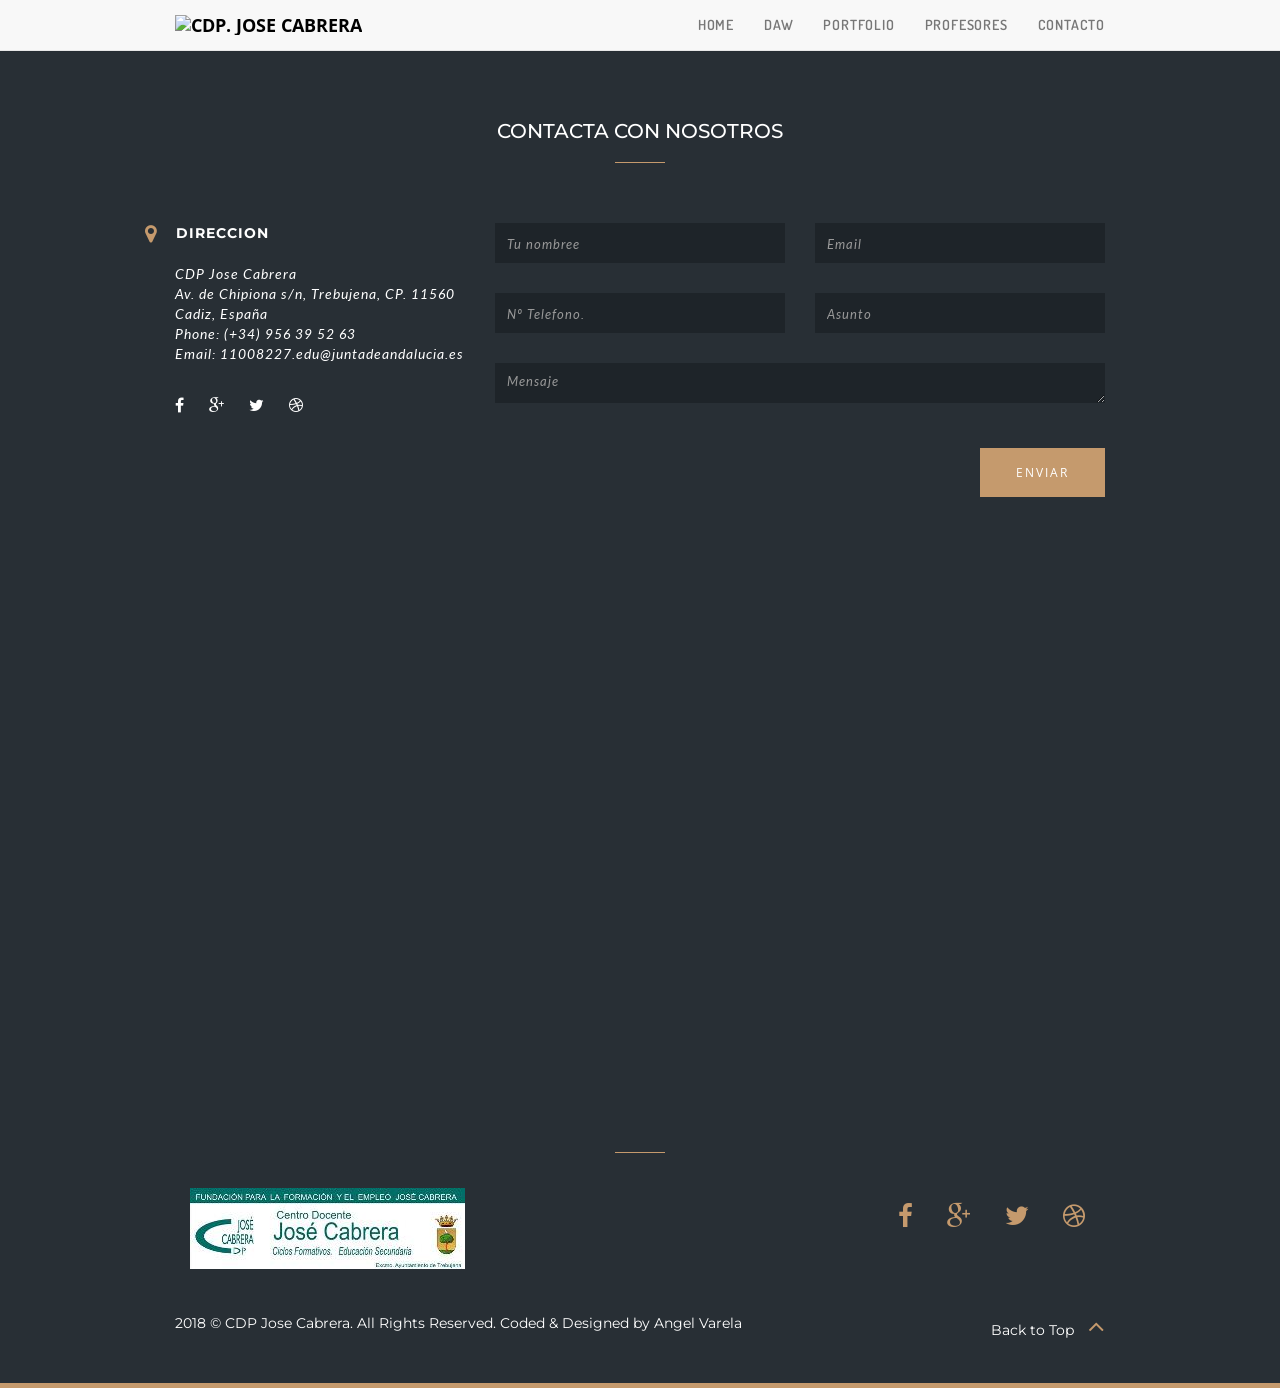
==== contacto.html @ 470834f5 "Inicio" ====
<!DOCTYPE html>
<html lang="es">
  <head>
    <!-- Basic Page Needs
    ================================================== -->
    <meta charset="utf-8">
    <!--[if IE]><meta http-equiv="x-ua-compatible" content="IE=9" /><![endif]-->
    <meta name="viewport" content="width=device-width, initial-scale=1">
    <title>DEPARTAMENTO DE INFORMATICA DEL CDP JOSE CABRERA</title>
    <meta name="description" content="Departamento de informatica del CDP Jose Cabrera">
    <meta name="keywords" content="Grado superior, Desarrollo de aplicaciones web, Instituto, Informatica">
    <meta name="author" content="Angel Varela Pruaño">

    <!-- Favicons
    ================================================== -->
    <link rel="shortcut icon" href="img/favicon.ico" type="image/x-icon">
    <link rel="apple-touch-icon" href="img/apple-touch-icon.png">
    <link rel="apple-touch-icon" sizes="72x72" href="img/apple-touch-icon-72x72.png">
    <link rel="apple-touch-icon" sizes="114x114" href="img/apple-touch-icon-114x114.png">

    <!-- Bootstrap -->
    <link rel="stylesheet" type="text/css"  href="css/bootstrap.css">
    <link rel="stylesheet" type="text/css" href="font-awesome-4.2.0/css/font-awesome.css">
    <link rel="stylesheet" type="text/css" href="css/jasny-bootstrap.min.css">
    <link rel="stylesheet" type="text/css" href="css/animate.css">
<link rel="stylesheet" type="text/css" href="css/animate.min.css">
    <!-- Slider
    ================================================== -->
    <link href="css/owl.carousel.css" rel="stylesheet" media="screen">
    <link href="css/owl.theme.css" rel="stylesheet" media="screen">

    <!-- Stylesheet
    ================================================== -->
    <link rel="stylesheet" type="text/css"  href="css/style.css">
    <link rel="stylesheet" type="text/css" href="css/responsive.css">
    <link rel="stylesheet" type="text/css"  href="css/style2.css">


    <link href='http://fonts.googleapis.com/css?family=Montserrat:400,700' rel='stylesheet' type='text/css'>

    <script type="text/javascript" src="js/modernizr.custom.js"></script>

    <!-- HTML5 shim and Respond.js for IE8 support of HTML5 elements and media queries -->
    <!-- WARNING: Respond.js doesn't work if you view the page via file:// -->
    <!--[if lt IE 9]>
      <script src="https://oss.maxcdn.com/html5shiv/3.7.2/html5shiv.min.js"></script>
      <script src="https://oss.maxcdn.com/respond/1.4.2/respond.min.js"></script>
    <![endif]-->


    <link rel="stylesheet" href="css/bootstrap.min.css" type="text/css">
    <!-- Custom Fonts -->
    <link href='https://fonts.googleapis.com/css?family=Mrs+Sheppards%7CDosis:300,400,700%7COpen+Sans:300italic,400italic,600italic,700italic,800italic,400,300,600,700,800;' rel='stylesheet' type='text/css'>
    <link rel="stylesheet" href="font-awesome/css/font-awesome.min.css" type="text/css">
    <!-- Plugin CSS -->
    <link rel="stylesheet" href="css/animate.min.css" type="text/css">
    <!-- Custom CSS -->
    <link rel="stylesheet" href="css/style.css" type="text/css">





  </head>
  <body>

    <nav id="mainNav" class="navbar navbar-default navbar-fixed-top">
    <div class="container">
    	<!-- Brand and toggle get grouped for better mobile display -->
    	<div class="navbar-header">
    		<button type="button" class="navbar-toggle collapsed" data-toggle="collapse" data-target="#bs-example-navbar-collapse-1">
    		<span class="sr-only">Toggle navigation</span>
    		<span class="icon-bar"></span>
    		<span class="icon-bar"></span>
    		<span class="icon-bar"></span>
    		</button>
    		<a class="navbar-brand page-scroll" href="#page-top"><img src="img/logo.jp" alt="CDP. Jose Cabrera" style="color:black"></a>
    	</div>
    	<!-- Collect the nav links, forms, and other content for toggling -->
    	<div class="collapse navbar-collapse" id="bs-example-navbar-collapse-1">
    		<ul class="nav navbar-nav navbar-right">
          <!--- Menu -->
              <li><a href="index.html" class="page-scroll">Home</a></li>
              <li><a href="daw.html" class="page-scroll">DAW</a></li>
              <li><a href="portfolio.html" class="page-scroll">Portfolio</a></li>
              <li><a href="profesores.html" class="page-scroll">Profesores</a></li>
              <li><a href="contacto.html" class="page-scroll">Contacto</a></li>
          </ul><!--- End Menu -->
    	</div>
    	<!-- /.navbar-collapse -->
    </div>
    <!-- /.container -->
    </nav>



  <!--   <div class="navmenu navmenu-default navmenu-fixed-left offcanvas">
        <div class="close" data-toggle="offcanvas" data-target=".navmenu">
            <span class="fa fa-close"></span>
        </div>
        <div class="add-margin"></div>
        <ul class="nav navmenu-nav">
            <li><a href="#home" class="page-scroll">Home</a></li>
            <li><a href="#meet-us" class="page-scroll">Overview</a></li>
            <li><a href="#services" class="page-scroll">DAW</a></li>
            <li><a href="#works" class="page-scroll">Portfolio</a></li>
            <li><a href="#about-us" class="page-scroll">Profesores</a></li>
            <li><a href="#contact" class="page-scroll">Contacto</a></li>
        </ul>

    </div>
-->

    <!-- Contact Section -->
    <div id="contact">
        <div class="container">
            <div class="section-title text-center">
              <h2>Contacta con nosotros</h2>
              <hr>
          </div>
          <div class="space"></div>

          <div class="row">
              <div class="col-md-4">
                  <address>
                      <strong>Direccion</strong><br>
                      <br>
                      CDP Jose Cabrera<br>
                      Av. de Chipiona s/n, Trebujena, CP. 11560<br>
                      Cadiz, España<br>
                      Phone: (+34) 956 39 52 63<br>
                      Email: 11008227.edu@juntadeandalucia.es

                        <ul class="social">
                            <li><a href="#"><span class="fa fa-facebook"></span></a></li>
                            <li><a href="#"><span class="fa fa-google-plus"></span></a></li>
                            <li><a href="#"><span class="fa fa-twitter"></span></a></li>
                            <li><a href="#"><span class="fa fa-dribbble"></span></a></li>
                          </ul>
                    </address>
                </div>
                <div class="col-md-8">

                    <form autocomplete="off">
                        <div class="row">
                            <div class="col-md-6">
                                <input type="text" class="form-control" placeholder="Tu nombree">
                                <input type="text" class="form-control" placeholder="Nº Telefono.">
                            </div>
                            <div class="col-md-6">
                                <input type="text" class="form-control" placeholder="Email">
                                <input type="text" class="form-control" placeholder="Asunto">
                            </div>
                        </div>
                        <textarea class="form-control" rows="4" placeholder="Mensaje"></textarea>
                        <div class="text-right">
                            <a href="#" class="btn send-btn">Enviar</a>
                        </div>
                    </form>
                </div>

                  <div class="col-md-12">
<br><br>
<iframe src="https://www.google.com/maps/embed?pb=!1m14!1m8!1m3!1d2684.1239016252066!2d-6.178252356528015!3d36.86691570247935!3m2!1i1024!2i768!4f13.1!3m3!1m2!1s0x0%3A0x3eb7adb486ce0f1e!2sCentro+Docente+Jos%C3%A9+Cabrera!5e0!3m2!1ses!2ses!4v1515756739880" width="100%" height="450" frameborder="0" style="border:0" allowfullscreen></iframe>
</div>

            </div>
        </div>
    </div>

    <nav id="footer">
        <div class="container">
          <hr>
<a class="navbar-brand page-scroll" href="index.html"><img src="img/logo.jpg" alt="CDP. Jose Cabrera" style="color:black"></a>

          <ul class="social" style="float:right">
              <li><a href="#"><span class="fa fa-facebook"></span></a></li>
              <li><a href="#"><span class="fa fa-google-plus"></span></a></li>
              <li><a href="#"><span class="fa fa-twitter"></span></a></li>
              <li><a href="#"><span class="fa fa-dribbble"></span></a></li>
            </ul>
<br><br><br><br><br><br><br>
             <div class="pull-left">
                <p>2018 © CDP Jose Cabrera. All Rights Reserved. Coded & Designed by <a href="http://www.agvarelapru.esy.es">Angel Varela</a></p>
            </div>
            <div class="pull-right">
                <a href="#home" class="page-scroll">Back to Top <span class="fa fa-angle-up"></span></a>
            </div>
        </div>
    </nav>


    <!-- jQuery (necessary for Bootstrap's JavaScript plugins) -->
    <script src="https://ajax.googleapis.com/ajax/libs/jquery/1.11.1/jquery.min.js"></script>
    <script type="text/javascript" src="js/jquery.1.11.1.js"></script>






    <!-- Include all compiled plugins (below), or include individual files as needed -->
    <script type="text/javascript" src="js/bootstrap.js"></script>
    <script type="text/javascript" src="js/SmoothScroll.js"></script>
    <script type="text/javascript" src="js/jasny-bootstrap.min.js"></script>



    <script src="js/owl.carousel.js"></script>
    <script src="js/typed.js"></script>



    <script>
      $(function(){
          $("#head-title").typed({
            strings: ["Departamento de informatica^1000", "Desarrollo de aplicaciones web^1000" ,"Marcamos la diferencia^1000"],
            typeSpeed: 100,
            loop: true,
            startDelay: 100
          });
      });




    </script>

    <!-- Javascripts
    ================================================== -->
    <script type="text/javascript" src="js/main.js"></script>

  </body>
</html>
---- css/style.css ----
@import url(http://fonts.googleapis.com/css?family=Montserrat:400,700);
@import url(http://fonts.googleapis.com/css?family=Lato:100,300,400,700,900,100italic,300italic,400italic,700italic,900italic);


body, html{
  -webkit-font-smoothing: antialiased !important;
  -moz-osx-font-smoothing: grayscale;
  overflow-y: auto;
  overflow-x: hidden;
  font-family: 'Montserrat', sans-serif;
}

.carousel-caption h1{
font-family:arial;
font-size: 3em;
}
.carousel-caption button {
    width: 240px;
    height: 60px;

    background-color:rgb(187, 32, 32);
    color: #fff;
    font-size: 30px;
    text-transform: uppercase;
    border: 1px solid rgb(187, 32, 32);
    transition: all .5s ease 0s;
    -webkit-transition: all .5s ease 0s;
    -moz-transition: all .5s ease 0s;
    -o-transition: all .5s ease 0s;
    -ms-transition: all .5s ease 0s;
}
.carousel-caption button:hover {
    background: transparent;

}
@media (min-width: 992px) and (max-width: 1199px) {

    .carousel-caption button {
        width: 215px;
        height: 55px;
        font-size: 26px;
    }
    .carousel-caption h1{
    font-family:arial;
    font-size: 3em;
    }
}
/* sm */

@media (min-width: 768px) and (max-width: 991px) {

    .carousel-caption button {
        width: 180px;
        height: 50px;
        background: rgb(187, 32, 32);
        color: #fff;
        font-size: 22px;
    }
    .carousel-caption h1{
    font-family:arial;
    font-size: 2em;
    }
}

/* xs */

@media (min-width: 480px) and (max-width: 767px) {

    .carousel-caption button {
        width: 160px;
        height: 40px;
        font-size: 20px;
    }
    .carousel-caption h1{
    font-family:arial;
    font-size: 2em;
    }
}

/* XS Portrait */

@media (max-width: 479px) {

    .carousel-caption button {
        width: 90px;
        height: 23px;
        font-size: 16px;
    }
    .carousel-caption h1{
    font-family:arial;
    font-size: 1.5em;
    }
}












@media (min-width: 1200px){
	.container {
		width: 960px;
	}
}
h1{
	font-weight: 700;
	font-size: 46px;
}

h2{
	text-transform: uppercase;
	font-size: 20px;
}
h3{
	font-size: 14px;
	font-style: italic;
	font-weight: 100;
	line-height: 26px;
}

h4{
	text-transform: uppercase;
	font-size: 16px;
	word-spacing: 2px;
}
h5{
	text-transform: uppercase;
	font-size: 12px;
	word-spacing: 2px;
}
h6{
	text-transform: uppercase;
	font-size: 10px;
	word-spacing: 2px;
	letter-spacing: 2px;
}

p{
	font-weight: 400;
}
hr{
	width: 50px;
	border-color: #c59a6d;
}
a {color: #222222}
a:hover,
a:focus{
	color:rgb(231, 100, 100);
	text-decoration: none;
}
#home{
	background: url(../img/bg1.jpg);
	background-size: cover;
	background-position: center;
	background-repeat: no-repeat;
	background-attachment: fixed;
	height: auto;
	min-height: 710px;
	padding-top: 60px;
	color: #ffffff;
}
#home a.down-btn span.fa.fa-angle-down {
	font-size: 26px;
	border: 1px solid #c59a6d;
	border-radius: 2px;
	padding: 7px 5px;
	position: relative;
	margin-top: 100px;
	color: #ffffff;
	cursor: pointer;
}
.content{
	padding-top: 16%;
}
.header-text.btn{
	border: 1px solid #ffffff;
	border-radius: 0;
	padding: 10px 30px;
	
}
.header-text.btn:hover{
	color: inherit;
}
.header-text.btn:focus,
.header-text.btn:active:focus,
.header-text.btn.active:focus,
.header-text.btn.focus,
.header-text.btn:active.focus,
.header-text.btn.active.focus {
	outline: thin dotted transparent;
	outline: none;
	outline-offset: -2px;
}
.typed-cursor {
	opacity: 1;
	padding: 10px 2px;
	background: #ffffff;
	margin: 10px;
	-webkit-animation: blink 0.5s linear infinite;
    -moz-animation: blink 0.5s linear infinite;
    animation: blink 0.5s linear infinite;
}
@keyframes blink{
    0% { opacity:1; }
    50% { opacity:0; }
    100% { opacity:1; }
}
@-webkit-keyframes blink{
    0% { opacity:1; }
    50% { opacity:0; }
    100% { opacity:1; }
}
@-moz-keyframes blink{
    0% { opacity:1; }
    50% { opacity:0; }
    100% { opacity:1; }
}
span.typed-cursor {
	top: -5px;
	position: relative;
}
/*.header-text{
	margin-top: 20px;
	position: absolute;
	border: 1px solid #ffffff;
	left: 25%;
	right: 25%;
}
.header-text h1{
	padding: 20px;
	position: relative;
	margin: 0 auto;
}*/
nav#menu span.fa.fa-bars{
	font-size: 30px;
	position: fixed;
	left: 120px;
	color: #c0c0c0;
	cursor: pointer;
	z-index: 1;
}

.navmenu, .navbar-offcanvas {
width: 270px;
z-index: 10;
}
.navmenu-default,
.navbar-default .navbar-offcanvas {
	background-color: #1E2429;
	border-color: #1E2429;
	border: 0;
}
.navmenu-default .navmenu-nav>li>a:hover,
.navbar-default .navbar-offcanvas .navmenu-nav>li>a:hover,
.navmenu-default .navmenu-nav>li>a:focus,
.navbar-default .navbar-offcanvas .navmenu-nav>li>a:focus {
color: #C59A6D;
background-color: transparent;
}
.nav > li {
position: relative;
display: block;
text-align: center;
}
.navmenu-default .navmenu-nav>li>a,
.navbar-default .navbar-offcanvas .navmenu-nav>li>a {
color: #ffffff;
text-transform: uppercase;
font-size: 12px;
line-height: 30px;
}
nav#menu span.fa.fa-bars:hover {
color: #C59A6D;
}
.navmenu-default .navmenu-nav>.active>a,
.navbar-default .navbar-offcanvas .navmenu-nav>.active>a,
.navmenu-default .navmenu-nav>.active>a:hover,
.navbar-default .navbar-offcanvas .navmenu-nav>.active>a:hover,
.navmenu-default .navmenu-nav>.active>a:focus,
.navbar-default .navbar-offcanvas .navmenu-nav>.active>a:focus {
color: #C59A6D;
background-color: transparent;
}

.close:hover{
	background: #c59a6d;
	color: #ffffff;
	opacity: 1;
}
.close{
	background: #fff;
	padding: 10px 12px;
	opacity: 1;
	transition: all 0.3s;
}
.add-margin{
	margin-top: 200px;
}

#meet-us,
#services,
#works,
#about-us{
	padding: 60px 0;
}

a.down-btn span.fa.fa-angle-down {
	font-size: 26px;
	border: 1px solid #c59a6d;
	border-radius: 2px;
	padding: 7px 5px;
	position: relative;
	cursor: pointer;
	color: #c59a6d;
	margin-top: 30px;
}

#overview-video {
	background: url(../img/bg2.jpg);
	background-size: cover;
	background-position: center;
	background-repeat: no-repeat;
	background-attachment: scroll;
	text-align: center;
}

#overview-video .overlay{
	background: rgba(34, 34, 34, 0.85);
	height: auto;
	min-height: 200px;
	padding: 12% 0 ;
}

#overview-video a span.fa.fa-play {
	font-size: 40px;
	color: #fff;
	text-align: center;
	margin: auto 0;
}

.service{
	border: 1px solid #222;
	margin-top: 20px;
	margin-bottom: 0px;
	transition: all 0.3s;
	position: relative;
	padding: 60px 25px;
}
.service:hover>h4,
.service:hover>span.fa{
	color: #c59a6d;
}
.service:hover{
	border-color: #c59a6d;
	margin-top: 0px;
	margin-bottom: 0px;
	cursor: pointer;
	padding-top: 80px;
	padding-bottom: 80px;
}
.service p{
	font-size: 14px;
	padding-top: 20px;
	font-family: 'Lato', sans-serif;
}
.space{ padding-top: 40px; }

#cta{
	background: #282f35;
	padding: 4% 0;
}

a.btn.go-to-btn{
	text-transform: uppercase;
	border: 1px solid #c59a6d;
	word-spacing: 2px;
	padding: 7px 30px;
	border-radius: 2px;
	font-size: 12px;
	color: #ffffff;
	transition: all 0.5s;
}
a.btn.go-to-btn:hover{
	background: #c59a6d;
	color: #282f35;
}

.nopadding{
	padding: 0;
	margin: 0;
}

.portfolio-item .hover-bg{
	height: 280px;
	overflow: hidden;
	position: relative;
}

.hover-bg .hover-text {
	position: absolute;
	text-align: center;
	margin: 0 auto;
	color: #ffffff;
	background: rgba(0, 0, 0, 0.66);
	padding: 30% 0;
	height: 100%;
	width: 100%;
	opacity: 0;
    transition: all 0.5s;
}
.hover-bg .hover-text>h5{
	opacity: 0;
	-webkit-transform: translateY(100%);
            transform: translateY(100%);
            transition: all 0.3s;
}
.hover-bg:hover .hover-text>h5{
	opacity: 1;
    -webkit-backface-visibility:hidden;
    -webkit-transform: translateY(0);
            transform: translateY(0);
}
.hover-bg .hover-text>.hline{
	opacity: 0;
	-webkit-transform: translateY(0);
            transform: translateY(0);
            transition: all 0.3s;
}
.hover-bg:hover .hover-text>.hline{
	opacity: 1;
    -webkit-backface-visibility:hidden;
   -webkit-transform: translateY(100%);
            transform: translateY(100%);
}
.hover-bg:hover .hover-text{
	opacity: 1;
}
.hline{
	height: 5px;
	width: 30px;
	border-top: 2px solid #f1f1f1;
	margin: 0 auto
}

.hover-text p.lead{
	color: #c59a6d;
}


a.btn.read-more-btn{
	text-transform: uppercase;
	background: #c59a6d;
	color: #282f35;
	word-spacing: 2px;
	padding: 7px 30px;
	border-radius: 2px;
	font-size: 12px;
	color: #ffffff;
	transition: all 0.5s;
}
a.btn.read-more-btn:hover{
	background: #222222;
	color: #ffffff;
}

a.btn.send-btn{
	text-transform: uppercase;
	background: #c59a6d;
	color: #282f35;
	padding: 15px 35px;
	border-radius: 0;
	font-size: 12px;
	color: #ffffff;
	transition: all 0.5s;
}
a.btn.send-btn:hover{
	background: transparent;
	border: 1px solid #c59a6d;
	color: #ffffff;
}

#clients {
	background: url(../img/bg3.jpg);
	background-size: cover;
	background-position: center;
	background-repeat: no-repeat;
	background-attachment: fixed;
	text-align: center;
}

#clients .overlay{
	background: rgba(34, 34, 34, 0.85);
	height: auto;
	min-height: 200px;
	padding: 8% 0 ;
	color: #ffffff;
}

ul, ol{
	padding: 0;
	moz-padding: 0;
	webkit-padding: 0;
}

ul.clients li{
	display: inline-block;
	padding: 20px 40px;
	vertical-align: middle;
}

.team {
	border: 1px solid #c3c3c3;
	padding: 70px 20px;
	text-align: center;
	opacity: 0.7;
	transition: all 0.8s;
	max-height: 340px;
	margin-bottom: 30px;
}
.team:hover.hire,
.team.hire{
	height: 340px;
	border-color: #c59a6d;
	color: #c59a6d;
	opacity: 1;
}

.team.hire>a{
	color: #c59a6d;
}
.team hr{
	border-width: 2px;
	border-color: #dcc2a7;
}
.team:hover{
	opacity: 1;
	border: 1px solid #222;
}
.team img {
	width: 80px;
	margin: 0 auto;
}

#testimonials {
	background: url(../img/bg4.jpg);
	background-size: cover;
	background-position: center;
	background-repeat: no-repeat;
	background-attachment: scroll;
	text-align: center;
}

#testimonials .overlay{
	background: rgba(34, 34, 34, 0.85);
	height: auto;
	min-height: 200px;
	padding: 5% 0 ;
	color: #ffffff;
}

.owl-theme .owl-controls .owl-page span {
	display: block;
	width: 10px;
	height: 10px;
	margin: 2px 5px;
	filter: Alpha(Opacity=50);
	opacity: 0.5;
	-webkit-border-radius: 20px;
	-moz-border-radius: 20px;
	border-radius: 0;
	background: #C59A6D;
}

#contact{
	background: #282f35;
	padding: 100px 0;
	color: #ffffff;
}

ul.social li{
	display: inline-block;
	margin-right: 20px;
	margin-top: 30px;
}

ul.social li a{
	color: #ffffff;
	font-size: 16px;
}

address strong{
	text-transform: uppercase;
	font-style: normal;
	font-family: 'Montserrat', sans-serif;
}
address:before{
	content: "\f041";
	display: inline-block;
  	font: normal normal normal 14px/1 FontAwesome;
  	font-size: 20px;
  	text-rendering: auto;
  	-webkit-font-smoothing: antialiased;
  	-moz-osx-font-smoothing: grayscale;
  	color: #c59a6d;
  	vertical-align: middle;
  	margin-right: 15px;
  	margin-left: -30px;
}
address{
	font-style: italic;
	font-size: 14px;
	font-family: 'Lato', sans-serif;
	letter-spacing: 1px;
}

#contact input.form-control,
#contact textarea.form-control {
margin-bottom: 30px;
}

#contact .form-control {
	display: block;
	width: 100%;
	height: 40px;
	padding: 7px 12px;
	font-size: 14px;
	line-height: 1.42857143;
	color: #555;
	background-color: #1e2429;
	background-image: none;
	border: 0;
	border-top: 2px solid transparent;
	border-radius: 0;
	-webkit-box-shadow: none;
	box-shadow: none;
	-webkit-transition: none;
	-o-transition: none;
	transition: none;
	transition: all 0.5s;
}

#contact .form-control:focus {
	border-color: #C59A6D;
	outline: 0;
	-webkit-box-shadow: none;
	box-shadow: none;
}
input::-webkit-input-placeholder, textarea::-webkit-input-placeholder {
    color:    #222222;
    font-family: 'Lato', sans-serif;
    font-size: 13px;
    letter-spacing: 1px;
    font-style: italic;
}
input:-moz-placeholder, textarea:-moz-placeholder {
    color:    #222222;
    font-family: 'Lato', sans-serif;
    font-size: 13px;
    letter-spacing: 1px;
    font-style: italic;
}
input::-moz-placeholder, textarea::-moz-placeholder {
    color:    #222222;
    font-family: 'Lato', sans-serif;
    font-size: 13px;
    letter-spacing: 1px;
    font-style: italic;
}
input:-ms-input-placeholder, textarea:-ms-input-placeholder {
    color:    #222222;
    font-family: 'Lato', sans-serif;
    font-size: 13px;
    letter-spacing: 1px;
    font-style: italic;
}

nav#footer{
	background: #282f35;
	padding: 40px 0;
	color: #ffffff;
	border-bottom: 5px solid #c59a6d;
}
#footer span.fa{
	color: #c59a6d;
	font-size: 26px;
	margin-left: 10px;
}
#footer a{
	color: #ffffff;
}
#footer a:hover{
	color: #c59a6d;}
---- css/responsive.css ----
@media only screen and (max-width: 608px){
nav#menu span.fa.fa-bars {
left: 60px;
}
.header-text.btn {
height: auto;
white-space: inherit;
}
.hover-bg .hover-text {
padding: 15% 0;
}
}

@media only screen and (max-width: 460px){
h3 {
    font-size: 12px;
}
nav#menu span.fa.fa-bars {
left: 30px;
}
.content {
padding-top: 30%;
}
.hover-bg .hover-text {
padding: 20% 0;
}
#overview-video .overlay {
    padding: 30% 0px;
}
}
@media only screen and (max-width: 360px){
h1 {
    font-size: 36px;
}
h3 {
    font-size: 11px;
}
hover-bg .hover-text {
    padding: 25% 0px;
}
.pull-left,
.pull-right {
    float: none !important;
    text-align: center;
}
}
@media only screen and (max-width: 320px){
h1 {
    font-size: 30px;
}
hover-bg .hover-text {
    padding: 30% 0px;
}
}
---- css/style2.css ----
/*! * Layana HTML 1.0.0 by WowThemes.net * All rights reserved http://www.wowthemes.net */
html,body {
	width:100%;
	height:100%;
}
body {
	font-family:Open Sans,'Helvetica Neue',Arial,sans-serif;
	font-size:15px;
	color:#777;
	line-height:1.7;
}
hr {
	max-width:50px;
	border-color:#f05f40;
	border-width:3px;
}
hr.light {
	border-color:#fff;
}
a {
	color:#f05f40;
	-webkit-transition:all .35s;
	-moz-transition:all .35s;
	transition:all .35s;
}
a:hover,a:focus {
	color:#eb3812;
}
h1,h2,h3,h4,h5,h6 {
	font-family:'Dosis','Helvetica Neue',Arial,sans-serif;
}
p {
	margin-bottom:20px;
}
.btn {
		padding:16px 30px;
	margin-top:15px;
}
.bg-primary {
	background-color:#f05f40;
}
.bg-dark {
	color:#ccc;
	background-color:#222;
}
.bg-gray {
	background-color:#f4f4f4;
}
.bg-darkgray {
	background-color:#eaeaea;
}
.bg-gray h2,.bg-darkgray h2 {
	color:#111;
}
.text-faded {
	color:rgba(255,255,255,.7) !Important;
}
section {
	padding:80px 0;
}
aside {
	padding:50px 0;
}
.no-padding {
	padding:0;
}
.navbar-default {
	border-color:rgba(34,34,34,.05);
	font-family:'Open Sans','Helvetica Neue',Arial,sans-serif;
	background-color:#fff;
	-webkit-transition:all .35s;
	-moz-transition:all .35s;
	transition:all .35s;
}
.navbar-default .navbar-header .navbar-brand {
	text-transform:uppercase;
	font-family:'Open Sans','Helvetica Neue',Arial,sans-serif;
	font-weight:700;
	color:#f05f40;
}
.navbar-default .navbar-header .navbar-brand:hover,.navbar-default .navbar-header .navbar-brand:focus {
	color:#eb3812;
}
.navbar-default .nav>li>a,.navbar-default .nav>li>a:focus {
	text-transform:uppercase;
	font-size:14px;
	font-weight:600;
	font-family:Dosis;
	color:#222;
	letter-spacing:0.8px;
}
.navbar-default .nav>li>a:hover,.navbar-default .nav>li>a:focus:hover {
	color:#f05f40;
}
.navbar-default .nav>li.active>a,.navbar-default .nav>li.active>a:focus {
	color:#f05f40!important;
	background-color:transparent;
}
.navbar-default .nav>li.active>a:hover,.navbar-default .nav>li.active>a:focus:hover {
	background-color:transparent;
}
@media(min-width:768px) {
	.navbar-default {
		border:0;
		background-color:rgba(255,255,255,0.98);
		box-shadow:0 1px 0px rgba(0,0,0,0.03);
	}
	.navbar-default .navbar-header .navbar-brand:hover,.navbar-default .navbar-header .navbar-brand:focus {
		color:#333;
	}
	.navbar-default .nav>li>a,.navbar-default .nav>li>a:focus {
		color:#333;
	}
	.navbar-default .nav>li>a:hover,.navbar-default .nav>li>a:focus:hover {
		color:#333;
	}
	.navbar-default.affix .navbar-header .navbar-brand {
		color:#f05f40;
	}
	.navbar-default.affix .navbar-header .navbar-brand:hover,.navbar-default.affix .navbar-header .navbar-brand:focus {
		color:#eb3812;
	}
	.navbar-default.affix .nav>li>a,.navbar-default.affix .nav>li>a:focus {
		color:#222;
	}
	.navbar-default.affix .nav>li>a:hover,.navbar-default.affix .nav>li>a:focus:hover {
		color:#f05f40;
	}
}
header {
	position:relative;
	width:100%;
	min-height:auto;
	text-align:center;
	color:#fff;
	background-image:url(../img/header.jpg);
	background-position:center;
	-webkit-background-size:cover;
	-moz-background-size:cover;
	background-size:cover;
	-o-background-size:cover;
}
header .header-content {
	position:relative;
	width:100%;
	padding:100px 15px;
	text-align:center;
}
header .header-content .header-content-inner h1 {
	margin-top:0;
	margin-bottom:0;
	text-transform:uppercase;
	font-weight:700;
}
header .header-content .header-content-inner hr {
	margin:30px auto;
}
header .header-content .header-content-inner p {
	margin-bottom:50px;
	font-size:16px;
	font-weight:300;
	color:rgba(255,255,255,.7);
}
@media(min-width:768px) {
	header {
		min-height:100%;
	}
	header .header-content {
		position:absolute;
		top:50%;
		padding:0 50px;
		-webkit-transform:translateY(-50%);
		-ms-transform:translateY(-50%);
		transform:translateY(-50%);
	}
	header .header-content .header-content-inner {
		margin-right:auto;
		margin-left:auto;
		max-width:1000px;
	}
	header .header-content .header-content-inner p {
		margin-right:auto;
		margin-left:auto;
		max-width:80%;
		font-size:18px;
	}
}
.section-heading {
	margin-top:0;
	line-height:1.4;
	font-size:34px;
	 color:#111;
}
.service-box {
	margin:50px auto 0;
	max-width:400px;
}
@media(min-width:992px) {
	.service-box {
		margin:20px auto 0;
	}
}
.service-box p {
	margin-bottom:0;
}
.portfolio-box {
	display:block;
	position:relative;
	margin:0 auto;
	max-width:650px;
}
.portfolio-box .portfolio-box-caption {
	display:block;
	position:absolute;
	bottom:0;
	width:100%;
	height:100%;
	text-align:center;
	color:#fff;
	opacity:0;
	background:rgba(240,95,64,.9);
	-webkit-transition:all .35s;
	-moz-transition:all .35s;
	transition:all .35s;
	font-family:Dosis;
}
.portfolio-box .portfolio-box-caption .portfolio-box-caption-content {
	position:absolute;
	top:50%;
	width:100%;
	text-align:center;
	transform:translateY(-50%);
}
.portfolio-box .portfolio-box-caption .portfolio-box-caption-content .project-category,.portfolio-box .portfolio-box-caption .portfolio-box-caption-content .project-name {
	padding:0 15px;
}
.portfolio-box .portfolio-box-caption .portfolio-box-caption-content .project-category {
	text-transform:uppercase;
	font-size:14px;
	font-weight:600;
}
.portfolio-box .portfolio-box-caption .portfolio-box-caption-content .project-name {
	font-size:18px;
}
.portfolio-box:hover .portfolio-box-caption {
	opacity:1;
}
@media(min-width:768px) {
	.portfolio-box .portfolio-box-caption .portfolio-box-caption-content .project-category {
		font-size:16px;
	}
	.portfolio-box .portfolio-box-caption .portfolio-box-caption-content .project-name {
		font-size:22px;
	}
}
.call-to-action h2 {
	margin:0 auto 20px;
}
.text-primary {
	color:#f05f40;
}
.no-gutter>[class*=col-] {
	padding-right:0;
	padding-left:0;
}
.btn-default {
	border-color:#fff;
	color:#222;
	background-color:#fff;
	-webkit-transition:all .35s;
	-moz-transition:all .35s;
	transition:all .35s;
}
.btn-default:hover,.btn-default:focus,.btn-default.focus,.btn-default:active,.btn-default.active,.open>.dropdown-toggle.btn-default {
	border-color:#ededed;
	color:#222;
	background-color:#f2f2f2;
}
.btn-default:active,.btn-default.active,.open>.dropdown-toggle.btn-default {
	background-image:none;
}
.btn-default.disabled,.btn-default[disabled],fieldset[disabled] .btn-default,.btn-default.disabled:hover,.btn-default[disabled]:hover,fieldset[disabled] .btn-default:hover,.btn-default.disabled:focus,.btn-default[disabled]:focus,fieldset[disabled] .btn-default:focus,.btn-default.disabled.focus,.btn-default[disabled].focus,fieldset[disabled] .btn-default.focus,.btn-default.disabled:active,.btn-default[disabled]:active,fieldset[disabled] .btn-default:active,.btn-default.disabled.active,.btn-default[disabled].active,fieldset[disabled] .btn-default.active {
	border-color:#fff;
	background-color:#fff;
}
.btn-default .badge {
	color:#fff;
	background-color:#222;
}
.btn-primary {
	border-color:#f05f40;
	color:#fff;
	background-color:#f05f40;
	-webkit-transition:all .35s;
	-moz-transition:all .35s;
	transition:all .35s;
}
.btn-primary:hover,.btn-primary:focus,.btn-primary.focus,.btn-primary:active,.btn-primary.active,.open>.dropdown-toggle.btn-primary {
	border-color:#ed431f;
	color:#fff;
	background-color:#ee4b28;
}
.btn-primary:active,.btn-primary.active,.open>.dropdown-toggle.btn-primary {
	background-image:none;
}
.btn-primary.disabled,.btn-primary[disabled],fieldset[disabled] .btn-primary,.btn-primary.disabled:hover,.btn-primary[disabled]:hover,fieldset[disabled] .btn-primary:hover,.btn-primary.disabled:focus,.btn-primary[disabled]:focus,fieldset[disabled] .btn-primary:focus,.btn-primary.disabled.focus,.btn-primary[disabled].focus,fieldset[disabled] .btn-primary.focus,.btn-primary.disabled:active,.btn-primary[disabled]:active,fieldset[disabled] .btn-primary:active,.btn-primary.disabled.active,.btn-primary[disabled].active,fieldset[disabled] .btn-primary.active {
	border-color:#f05f40;
	background-color:#f05f40;
}
.btn-primary .badge {
	color:#f05f40;
	background-color:#fff;
}
.btn {
	border:0;
	border-radius:300px;
	text-transform:uppercase;
	font-family:'Open Sans','Helvetica Neue',Arial,sans-serif;
	font-weight:700;
}
.btn-xl {
	padding:15px 30px;
}
::-moz-selection {
	text-shadow:none;
	color:#fff;
	background:#222;
}
::selection {
	text-shadow:none;
	color:#fff;
	background:#222;
}
img::selection {
	color:#fff;
	background:0 0;
}
img::-moz-selection {
	color:#fff;
	background:0 0;
}
body {
	webkit-tap-highlight-color:#222;
}
.carousel-caption {
	 top:30%;
}
.main-container {
	padding:40px 15px;
}
.skyblue {
	background-color:#22c8ff;
}
.deepskyblue {
	background-color:#00bfff;
}
.darkerskyblue {
	background-color:#00a6dd;
}
.carousel-indicators {
	bottom:50;
}
.intro .carousel-control.right,.intro .carousel-control.left {
	background-image:none;
	display:none;
}
.carousel-indicators li,.carousel-indicators li.active {
	width:15px;
	height:15px;
	margin:0;
}
.intro .item {
	min-height:680px;
	height:100%;
	width:100%;
	background-size:cover;
}
.carousel-caption h1 {
	font-size:90px;
	color:#fff;
	margin-top:10px;
	margin-bottom:10px;
	letter-spacing:3px;
	font-family:"Mrs Sheppards";
}
.carousel-caption h2 {
	font-size:30px;
	letter-spacing:1px;
	font-weight:300;
}
.carousel .icon-container {
	display:inline-block;
	font-size:25px;
	line-height:25px;
	padding:1em;
	text-align:center;
	border-radius:50%;
}
.carousel-caption button {
	border-color:#00bfff;
	margin-top: 1em;
}
/* Animation delays */
.carousel-caption h3:first-child {
	-webkit-animation-delay:1s;
	animation-delay:1s;
}
.carousel-caption h3:nth-child(2) {
	-webkit-animation-delay:2s;
	animation-delay:2s;
}
.carousel-caption button {
	-webkit-animation-delay:3s;
	animation-delay:3s;
}
.carousel-control,.carousel-caption {
	text-shadow:none;
}
.intro .item:before {
	content:"";
	background-color:rgba(0,0,0,0.5);
	position:absolute;
	left:0;
	top:0;
	width:100%;
	height:100%;
	z-index:1;
}
.carousel-caption .btn {
	margin-top:10px;
	font-size:11px;
	padding:17px 20px;
	margin-left:5px;
	margin-right:5px;
	min-width:150px;
	text-align:center;
}
.btn {
	font-size:11px;
	text-transform:uppercase;
	letter-spacing:2px;
	border-radius:3px;
	font-weight:600;
	-webkit-transition:all .3s ease-in-out;
	-moz-transition:all .3s ease-in-out;
	transition:all .3s ease-in-out;
}
.btn-ghost {
	border:1px solid #eee;
	color:#fff;
	background:0;
}
.btn-ghost:hover {
	background:#fff;
}
.btn-white {
	background-color:#fff;
	border:1px solid #fff;
	color:#222;
}
.btn-round {
	border-radius:300px;
	border:0;
	font-weight:700;
}
.btn-round:hover {
	border-radius:300px;
}
.equal-heights .col-md-4 {
	padding-left:0;
	padding-right:0;
}
.equal-heights .box {
	padding:60px;
}
.w-middle {
	transform-style:preserve-3d;
}
@media(min-width:780px) {
		.w-middle .box {
			position:relative;
			top:50%;
			-webkit-transform:translateY(-50%);
			-ms-transform:translateY(-50%);
			transform:translateY(-50%);
	}
}
.box h2 {
	font-size:26px;
	margin-bottom:20px;
	margin-top:0;
}
.equal-heights img {
	max-width:100%;
	height:auto;
	width:100%;
	display:block;
}
.iconbox {
	display:inline-block;
	width:80px;
	height:80px;
	color:#fff;
	border-radius:50%;
	line-height:90px;
}
.teambox h2 {
	margin:0;
	font-size:17px;
	font-weight:600;
	text-transform:uppercase;
	letter-spacing:1px;
	padding:20px 20px 5px 20px;
	text-align:center;
}
.teambox p {
	margin:0;
	padding:0px 20px 15px 20px;
	font-size:14px;
	text-transform:uppercase;
	font-weight:300;
	text-align:center;
}
.team-social a {
	background:#282F35;
	height:40px;
	width:40px;
	text-align:center;
	border-radius:5px;
	color:#fff;
	line-height:40px;
	font-size:15px;
	-webkit-transition:all .3s ease-in;
	-moz-transition:all .3s ease-in;
	-o-transition:all .3s ease-in;
	transition:all .3s ease-in;
	display:inline-block;
	margin-bottom:3px;
	margin-right:4px;
}
.team-social {
	padding:0 20px 20px 20px;
	text-align:center;
}
.overlay-image {
	width:100%;
	height:100%;
	overflow:hidden;
	position:relative;
	text-align:center;
	background:#222
}
.port-zoom-link p {
	width:100%;
}
.overlay-image .mask,.overlay-image .content {
	width:100%;
	height:100%;
	position:absolute;
	overflow:hidden;
	top:0;
	left:0
}
.view-overlay img {
	-webkit-transform:scaleY(1);
	-moz-transform:scaleY(1);
	-o-transform:scaleY(1);
	-ms-transform:scaleY(1);
	transform:scaleY(1);
	-webkit-transition:all .7s ease-in-out;
	-moz-transition:all .7s ease-in-out;
	-o-transition:all .7s ease-in-out;
	-ms-transition:all .7s ease-in-out;
	transition:all .7s ease-in-out
}
.view-overlay .mask {
	-webkit-transition:all .5s linear;
	-moz-transition:all .5s linear;
	-o-transition:all .5s linear;
	-ms-transition:all .5s linear;
	transition:all .5s linear;
	-ms-filter:"alpha(opacity=0)";
	filter:alpha(opacity=0);
	opacity:0
}
.port-zoom-link {
	position:absolute;
	top:0;
	right:0;
	bottom:0;
	left:0;
	margin:auto;
	padding:0 20px;
	align-items:center;
	display:flex;
}
.view-overlay:hover img {
	-webkit-transform:scale(10);
	-moz-transform:scale(10);
	-o-transform:scale(10);
	-ms-transform:scale(10);
	transform:scale(10);
	-ms-filter:"alpha(opacity=0)";
	filter:alpha(opacity=0);
	opacity:0
}
.view-overlay:hover .mask {
	-ms-filter:"alpha(opacity=100)";
	filter:alpha(opacity=100);
	opacity: 1
}
/* Carousel */
#quote-carousel {
	padding:0 10px 30px 10px;
	margin-top:30px;
	/* Control buttons */
	/* Previous button */
	/* Next button */
	/* Changes the position of the indicators */
	/* Changes the color of the indicators */
}
#quote-carousel .carousel-control {
	background:none;
	color:#CACACA;
	font-size:2.3em;
	text-shadow:none;
	margin-top:30px;
}
#quote-carousel .carousel-control.left {
	left:0px;
}
#quote-carousel .carousel-control.right {
	right:0px;
}
#quote-carousel .carousel-indicators {
	right:50%;
	top:auto;
	bottom:0px;
	margin-right:-19px;
}
#quote-carousel .carousel-indicators li {
	width:50px;
	height:50px;
	margin:5px;
	cursor:pointer;
	border:0;
	border-radius:50px;
	opacity:0.4;
	overflow:hidden;
	transition:all 0.4s;
}
#quote-carousel .carousel-indicators .active {
	background:#333333;
	width:120px;
	height:120px;
	border-radius:100px;
	border-color:#f33;
	opacity:1;
	overflow:hidden;
}
.carousel-inner {
	min-height:300px;
}
.item blockquote {
	border-left:none;
	 margin:0;
	 font-size:24px;
	line-height:1.6;
	padding:0 0px 145px 0;
	font-weight:300;
	font-family:Georgia;
	font-style:italic;
	color:#222;
}
.item blockquote p:before {
	content:"\f10d";
	font-family:'Fontawesome';
	float:left;
	margin-right:10px;
}
.parallax-image {
	background-position:50% 0;
	background-repeat:no-repeat;
	background-attachment:fixed;
	background-size:cover;
	 position:relative;
}
.wrapsection {
	padding:0px 0;
	position:relative;
	margin:0px 0;
}
.parallax-content {
	position:relative;
	z-index:4;
	padding:80px 0;
}
.parallax .overlay {
	position:absolute;
	top:0;
	bottom:0;
	right:0;
	left:0;
	opacity:0.0;
	z-index:2;
}
.funfacts .icon {
	font-size:40px;
	display:inline-block;
	width:80px;
	height:80px;
	line-height:80px;
	text-align:center;
	border-radius:50%;
	margin-bottom:10px;
	clear:both;
	color:#fff;
	border:0;
	background:rgba(0,0,0,0.2);
}
.funfacts .icon a {
	color:#fff;
}
.funfacts .counter {
	font-size:70px;
	color:#fff;
	font-weight:700;
}
.funfacts h4 {
	text-transform:uppercase;
	font-size:15px;
	margin:22px 0 0;
	position:relative;
	letter-spacing:1px;
	color: #fff;
}
/*=========================*/
/* Pricing */
/*=========================*/
.wow-pricing-table {
	list-style:none;
	margin:0;
	padding:0;
	-webkit-transition:0.3s;
	-moz-transition:0.3s;
	transition:0.3s;
}
.wow-pricing-table div {
	list-style:none;
}
.wow-pricing-table>div {
	list-style:none;
	text-shadow:none;
	margin-bottom:0px;
	border:1px solid #eee;
		margin:0px 15px;
}
.wow-pricing-table>div.featured {
		z-index:1;
}
.wow-pricing-table>div.featured {
}
.wow-pricing-table>div.featured .wow-pricing-header {
	background-color:#f05f40;
}
.wow-pricing-table:hover {
	margin-top:-5px;
}
.wow-pricing-table .wow-pricing-header {
	text-align:center;
	padding:20px 0 10px 0;
	background-color:#333;
}
.wow-pricing-table .wow-pricing-header h5 {
	color:#fff;
	font-size:20px;
	margin:0;
	padding:0 20px 0px;
}
.wow-pricing-table .wow-pricing-cost {
	color:#fff;
	font-size:1.500em;
	line-height:1em;
	padding-top:15px;
	background:#333;
}
.wow-pricing-table .wow-pricing-per {
	font-size:0.786em;
	color:#fff;
	background-color:#333;
	padding-bottom:10px;
}
.wow-pricing-table .wow-pricing-content {
	background:#fff;
	text-align:center;
}
.wow-pricing-table .wow-pricing-content ul {
	margin:0 !important;
	list-style:none !important;
	padding-left:0;
}
.wow-pricing-table .wow-pricing-content ul li {
	margin:0 !important;
	padding:10px 20px !important;
	border-bottom:1px solid #eee;
	list-style:none !important;
	color:#555;
}
.wow-pricing-table .wow-pricing-content ul li:nth-child(2n+2) {
	background:#F9F9F9;
}
.wow-pricing-table .wow-pricing-button {
	background:#fff;
	text-align:center;
	border-top:1px solid #fff;
	padding:35px 20px 35px;
}
.wow-pricing-table .wow-pricing-button .wow-button {
	float:none;
	margin:0 auto;
	background:#333;
	color:#fff;
		border-radius:3px;
	padding:12px 22px 14px;
}
.featured .wow-pricing-per,.featured .wow-pricing-cost,.featured .wow-pricing-button .wow-button,.buttoncolor {
	background-color: #f05f40;
}
/*=========================*/
/* Timeline */
/*=========================*/
#tline {
	padding-bottom:60px;
}
.tline-holder {
	margin:0 auto;
	padding:0px;
	padding-top:20px;
	width:100%;
	position:relative;
	overflow:hidden;
	list-style:none;
}
.tline-holder:before {
	background:#e4e4e4;
	content:"";
	left:50%;
	top:20px;
	bottom:0px;
	position:absolute;
	width:1px;
	margin-left:-1px;
	height:9999px;
}
ul .tline-holder>li {
	width:100%;
	float:left;
	display:inline-block;
}
.tline-item-content {
	width:61.5%;
}
.tline-item-txt {
	position:relative;
	padding:20px;
	background:#fff;
	border:1px solid #e4e4e4;
	margin-top:-20px;
}
.tline-item-txt h3 {
	text-transform:uppercase;
	font-size:17px;
	margin-top:10px;
	font-weight:700;
	color:#333;
}
.tline-item-txt .meta {
	color:#999;
}
.tline-item-left .tline-item-content:hover .date-icon,.tline-item-right .tline-item-content:hover .date-icon {
	-webkit-animation:pulse .3s;
	animation:pulse .3s;
}
.tline-item-left {
	float:left;
	position:relative;
}
.tline-item-left .tline-item-content {
	float:left;
}
.tline-item-left .tline-item-txt {
	margin-right:60px;
}
.tline-item-left .date-icon {
	margin-right:-20px;
	float:right;
	background-color:#303543;
	color:#fff;
}
.tline-item-right {
	float:right;
	position:relative;
}
.tline-item-right .tline-item-content {
	float:right;
}
.tline-item-right .tline-item-txt {
	margin-left:60px;
}
.tline-item-right .date-icon {
	margin-left:-20px;
	float:left;
}
.tline-item-txt:before,.tline-item-txt:after {
	content:" ";
	position:absolute;
	top:24px;
	display:block;
	width:0;
	height:0;
	border-top:solid 15px transparent;
	border-bottom:solid 15px transparent;
}
.tline-item-left .tline-item-txt:before,.tline-item-left .tline-item-txt:after {
	right:-18px;
	border-left:solid 20px #fff;
}
.tline-item-left .tline-item-txt:before {
	right:-20px;
	border-left-color:#e4e4e4;
}
.tline-item-right .tline-item-txt:before,.tline-item-right .tline-item-txt:after {
	left:-18px;
	border-right:solid 20px #fff;
}
.tline-item-right .tline-item-txt:before {
	left:-20px;
	border-right-color:#e4e4e4;
}
.date-icon {
	text-align:center;
	padding-top:12px;
	width:40px;
	height:40px;
	background-color:#ee4b28;
	border-radius:100%;
	-moz-border-radius:100%;
	-webkit-border-radius:100%;
	color:#fff;
}
.tline-start {
	width:100%;
	float:left;
	padding:0px;
	position:relative;
}
.tline-start-content {
	text-align:center;
}
.tline-start .tline-start-icon {
	margin:0 auto;
	margin-bottom:20px;
	width:12px;
	height:12px;
	background:#e4e4e4;
	border-radius:100%;
	-moz-border-radius:100%;
	-webkit-border-radius:100%;
}
.regularform input,.regularform textarea {
	margin-bottom:15px;
	padding:15px;
	border:1px solid #ddd;
	font-size:13px;
}
.regularform input[type=submit] {
	border:0;
}
.regularform textarea {
	height:150px;
}
.regularform input.norightborder {
	border-right:0;
}
.done {
	display:none;
}
.social-icons a {
	color:white;
	margin:20px;
}
.social-icons a:hover {
	color:#e9e9e9;
}
.social-icons {
	margin-top:30px;
}
h1.bottombrand {
		font-family:"Mrs Sheppards";
	color:#fff;
	font-size:60px;
	margin-top:0;
}
h1.bottombrand:first-letter {
	color:#f05f40;
}
input.error,textarea.error {
	border:1px solid red;
}
@media only screen and (max-width:768px) {
	.wow {
		visibility:visible !important;
		-webkit-animation:none !important;
		-moz-animation:none !important;
		-o-animation:none !important;
		-ms-animation:none !important;
		animation:none !important;
	}
	.tline-item-content {
			margin-bottom:30px;
	}
	.tline-item-right,.tline-item-left {
		clear:both;
		float:none;
	}
	.tline-item-content {
		width:100%;
	}
	.tline-item-left .date-icon {
		margin-right:0;
	}
	.tline-item-right .date-icon {
		margin-left:0;
	}
	.parallax {
		background-attachment:scroll !important;
		background-position:100% !Important;
	}
	.portfolio-box img,.team-thumb img {
		width:100%;
	}
	.funfacts {
		margin-bottom:30px;
	}
	.regularform input,.regularform textarea {
		width:100%;
		border:1px solid #eee;
	}
	.item blockquote {
		font-size:16px;
	}
	#quote-carousel .carousel-control {
		display:none;
	}
	.funfacts .counter {
		font-size:35px;
	}
	section {
		padding:30px 0;
	}
	.equal-heights .box {
		padding:30px;
	}
	.carousel-caption h1 {
		font-size:60px;
	}
	.section-heading {
		font-size:30px;
	}
	#quote-carousel .carousel-indicators .active {
		width:80px;
		height:80px;
	}
	#quote-carousel {
		padding:0 10px 10px 10px;
		margin-top: 30px;
	}
}
---- css/style.css ----
@import url(http://fonts.googleapis.com/css?family=Montserrat:400,700);
@import url(http://fonts.googleapis.com/css?family=Lato:100,300,400,700,900,100italic,300italic,400italic,700italic,900italic);


body, html{
  -webkit-font-smoothing: antialiased !important;
  -moz-osx-font-smoothing: grayscale;
  overflow-y: auto;
  overflow-x: hidden;
  font-family: 'Montserrat', sans-serif;
}

.carousel-caption h1{
font-family:arial;
font-size: 3em;
}
.carousel-caption button {
    width: 240px;
    height: 60px;

    background-color:rgb(187, 32, 32);
    color: #fff;
    font-size: 30px;
    text-transform: uppercase;
    border: 1px solid rgb(187, 32, 32);
    transition: all .5s ease 0s;
    -webkit-transition: all .5s ease 0s;
    -moz-transition: all .5s ease 0s;
    -o-transition: all .5s ease 0s;
    -ms-transition: all .5s ease 0s;
}
.carousel-caption button:hover {
    background: transparent;

}
@media (min-width: 992px) and (max-width: 1199px) {

    .carousel-caption button {
        width: 215px;
        height: 55px;
        font-size: 26px;
    }
    .carousel-caption h1{
    font-family:arial;
    font-size: 3em;
    }
}
/* sm */

@media (min-width: 768px) and (max-width: 991px) {

    .carousel-caption button {
        width: 180px;
        height: 50px;
        background: rgb(187, 32, 32);
        color: #fff;
        font-size: 22px;
    }
    .carousel-caption h1{
    font-family:arial;
    font-size: 2em;
    }
}

/* xs */

@media (min-width: 480px) and (max-width: 767px) {

    .carousel-caption button {
        width: 160px;
        height: 40px;
        font-size: 20px;
    }
    .carousel-caption h1{
    font-family:arial;
    font-size: 2em;
    }
}

/* XS Portrait */

@media (max-width: 479px) {

    .carousel-caption button {
        width: 90px;
        height: 23px;
        font-size: 16px;
    }
    .carousel-caption h1{
    font-family:arial;
    font-size: 1.5em;
    }
}












@media (min-width: 1200px){
	.container {
		width: 960px;
	}
}
h1{
	font-weight: 700;
	font-size: 46px;
}

h2{
	text-transform: uppercase;
	font-size: 20px;
}
h3{
	font-size: 14px;
	font-style: italic;
	font-weight: 100;
	line-height: 26px;
}

h4{
	text-transform: uppercase;
	font-size: 16px;
	word-spacing: 2px;
}
h5{
	text-transform: uppercase;
	font-size: 12px;
	word-spacing: 2px;
}
h6{
	text-transform: uppercase;
	font-size: 10px;
	word-spacing: 2px;
	letter-spacing: 2px;
}

p{
	font-weight: 400;
}
hr{
	width: 50px;
	border-color: #c59a6d;
}
a {color: #222222}
a:hover,
a:focus{
	color:rgb(231, 100, 100);
	text-decoration: none;
}
#home{
	background: url(../img/bg1.jpg);
	background-size: cover;
	background-position: center;
	background-repeat: no-repeat;
	background-attachment: fixed;
	height: auto;
	min-height: 710px;
	padding-top: 60px;
	color: #ffffff;
}
#home a.down-btn span.fa.fa-angle-down {
	font-size: 26px;
	border: 1px solid #c59a6d;
	border-radius: 2px;
	padding: 7px 5px;
	position: relative;
	margin-top: 100px;
	color: #ffffff;
	cursor: pointer;
}
.content{
	padding-top: 16%;
}
.header-text.btn{
	border: 1px solid #ffffff;
	border-radius: 0;
	padding: 10px 30px;
	
}
.header-text.btn:hover{
	color: inherit;
}
.header-text.btn:focus,
.header-text.btn:active:focus,
.header-text.btn.active:focus,
.header-text.btn.focus,
.header-text.btn:active.focus,
.header-text.btn.active.focus {
	outline: thin dotted transparent;
	outline: none;
	outline-offset: -2px;
}
.typed-cursor {
	opacity: 1;
	padding: 10px 2px;
	background: #ffffff;
	margin: 10px;
	-webkit-animation: blink 0.5s linear infinite;
    -moz-animation: blink 0.5s linear infinite;
    animation: blink 0.5s linear infinite;
}
@keyframes blink{
    0% { opacity:1; }
    50% { opacity:0; }
    100% { opacity:1; }
}
@-webkit-keyframes blink{
    0% { opacity:1; }
    50% { opacity:0; }
    100% { opacity:1; }
}
@-moz-keyframes blink{
    0% { opacity:1; }
    50% { opacity:0; }
    100% { opacity:1; }
}
span.typed-cursor {
	top: -5px;
	position: relative;
}
/*.header-text{
	margin-top: 20px;
	position: absolute;
	border: 1px solid #ffffff;
	left: 25%;
	right: 25%;
}
.header-text h1{
	padding: 20px;
	position: relative;
	margin: 0 auto;
}*/
nav#menu span.fa.fa-bars{
	font-size: 30px;
	position: fixed;
	left: 120px;
	color: #c0c0c0;
	cursor: pointer;
	z-index: 1;
}

.navmenu, .navbar-offcanvas {
width: 270px;
z-index: 10;
}
.navmenu-default,
.navbar-default .navbar-offcanvas {
	background-color: #1E2429;
	border-color: #1E2429;
	border: 0;
}
.navmenu-default .navmenu-nav>li>a:hover,
.navbar-default .navbar-offcanvas .navmenu-nav>li>a:hover,
.navmenu-default .navmenu-nav>li>a:focus,
.navbar-default .navbar-offcanvas .navmenu-nav>li>a:focus {
color: #C59A6D;
background-color: transparent;
}
.nav > li {
position: relative;
display: block;
text-align: center;
}
.navmenu-default .navmenu-nav>li>a,
.navbar-default .navbar-offcanvas .navmenu-nav>li>a {
color: #ffffff;
text-transform: uppercase;
font-size: 12px;
line-height: 30px;
}
nav#menu span.fa.fa-bars:hover {
color: #C59A6D;
}
.navmenu-default .navmenu-nav>.active>a,
.navbar-default .navbar-offcanvas .navmenu-nav>.active>a,
.navmenu-default .navmenu-nav>.active>a:hover,
.navbar-default .navbar-offcanvas .navmenu-nav>.active>a:hover,
.navmenu-default .navmenu-nav>.active>a:focus,
.navbar-default .navbar-offcanvas .navmenu-nav>.active>a:focus {
color: #C59A6D;
background-color: transparent;
}

.close:hover{
	background: #c59a6d;
	color: #ffffff;
	opacity: 1;
}
.close{
	background: #fff;
	padding: 10px 12px;
	opacity: 1;
	transition: all 0.3s;
}
.add-margin{
	margin-top: 200px;
}

#meet-us,
#services,
#works,
#about-us{
	padding: 60px 0;
}

a.down-btn span.fa.fa-angle-down {
	font-size: 26px;
	border: 1px solid #c59a6d;
	border-radius: 2px;
	padding: 7px 5px;
	position: relative;
	cursor: pointer;
	color: #c59a6d;
	margin-top: 30px;
}

#overview-video {
	background: url(../img/bg2.jpg);
	background-size: cover;
	background-position: center;
	background-repeat: no-repeat;
	background-attachment: scroll;
	text-align: center;
}

#overview-video .overlay{
	background: rgba(34, 34, 34, 0.85);
	height: auto;
	min-height: 200px;
	padding: 12% 0 ;
}

#overview-video a span.fa.fa-play {
	font-size: 40px;
	color: #fff;
	text-align: center;
	margin: auto 0;
}

.service{
	border: 1px solid #222;
	margin-top: 20px;
	margin-bottom: 0px;
	transition: all 0.3s;
	position: relative;
	padding: 60px 25px;
}
.service:hover>h4,
.service:hover>span.fa{
	color: #c59a6d;
}
.service:hover{
	border-color: #c59a6d;
	margin-top: 0px;
	margin-bottom: 0px;
	cursor: pointer;
	padding-top: 80px;
	padding-bottom: 80px;
}
.service p{
	font-size: 14px;
	padding-top: 20px;
	font-family: 'Lato', sans-serif;
}
.space{ padding-top: 40px; }

#cta{
	background: #282f35;
	padding: 4% 0;
}

a.btn.go-to-btn{
	text-transform: uppercase;
	border: 1px solid #c59a6d;
	word-spacing: 2px;
	padding: 7px 30px;
	border-radius: 2px;
	font-size: 12px;
	color: #ffffff;
	transition: all 0.5s;
}
a.btn.go-to-btn:hover{
	background: #c59a6d;
	color: #282f35;
}

.nopadding{
	padding: 0;
	margin: 0;
}

.portfolio-item .hover-bg{
	height: 280px;
	overflow: hidden;
	position: relative;
}

.hover-bg .hover-text {
	position: absolute;
	text-align: center;
	margin: 0 auto;
	color: #ffffff;
	background: rgba(0, 0, 0, 0.66);
	padding: 30% 0;
	height: 100%;
	width: 100%;
	opacity: 0;
    transition: all 0.5s;
}
.hover-bg .hover-text>h5{
	opacity: 0;
	-webkit-transform: translateY(100%);
            transform: translateY(100%);
            transition: all 0.3s;
}
.hover-bg:hover .hover-text>h5{
	opacity: 1;
    -webkit-backface-visibility:hidden;
    -webkit-transform: translateY(0);
            transform: translateY(0);
}
.hover-bg .hover-text>.hline{
	opacity: 0;
	-webkit-transform: translateY(0);
            transform: translateY(0);
            transition: all 0.3s;
}
.hover-bg:hover .hover-text>.hline{
	opacity: 1;
    -webkit-backface-visibility:hidden;
   -webkit-transform: translateY(100%);
            transform: translateY(100%);
}
.hover-bg:hover .hover-text{
	opacity: 1;
}
.hline{
	height: 5px;
	width: 30px;
	border-top: 2px solid #f1f1f1;
	margin: 0 auto
}

.hover-text p.lead{
	color: #c59a6d;
}


a.btn.read-more-btn{
	text-transform: uppercase;
	background: #c59a6d;
	color: #282f35;
	word-spacing: 2px;
	padding: 7px 30px;
	border-radius: 2px;
	font-size: 12px;
	color: #ffffff;
	transition: all 0.5s;
}
a.btn.read-more-btn:hover{
	background: #222222;
	color: #ffffff;
}

a.btn.send-btn{
	text-transform: uppercase;
	background: #c59a6d;
	color: #282f35;
	padding: 15px 35px;
	border-radius: 0;
	font-size: 12px;
	color: #ffffff;
	transition: all 0.5s;
}
a.btn.send-btn:hover{
	background: transparent;
	border: 1px solid #c59a6d;
	color: #ffffff;
}

#clients {
	background: url(../img/bg3.jpg);
	background-size: cover;
	background-position: center;
	background-repeat: no-repeat;
	background-attachment: fixed;
	text-align: center;
}

#clients .overlay{
	background: rgba(34, 34, 34, 0.85);
	height: auto;
	min-height: 200px;
	padding: 8% 0 ;
	color: #ffffff;
}

ul, ol{
	padding: 0;
	moz-padding: 0;
	webkit-padding: 0;
}

ul.clients li{
	display: inline-block;
	padding: 20px 40px;
	vertical-align: middle;
}

.team {
	border: 1px solid #c3c3c3;
	padding: 70px 20px;
	text-align: center;
	opacity: 0.7;
	transition: all 0.8s;
	max-height: 340px;
	margin-bottom: 30px;
}
.team:hover.hire,
.team.hire{
	height: 340px;
	border-color: #c59a6d;
	color: #c59a6d;
	opacity: 1;
}

.team.hire>a{
	color: #c59a6d;
}
.team hr{
	border-width: 2px;
	border-color: #dcc2a7;
}
.team:hover{
	opacity: 1;
	border: 1px solid #222;
}
.team img {
	width: 80px;
	margin: 0 auto;
}

#testimonials {
	background: url(../img/bg4.jpg);
	background-size: cover;
	background-position: center;
	background-repeat: no-repeat;
	background-attachment: scroll;
	text-align: center;
}

#testimonials .overlay{
	background: rgba(34, 34, 34, 0.85);
	height: auto;
	min-height: 200px;
	padding: 5% 0 ;
	color: #ffffff;
}

.owl-theme .owl-controls .owl-page span {
	display: block;
	width: 10px;
	height: 10px;
	margin: 2px 5px;
	filter: Alpha(Opacity=50);
	opacity: 0.5;
	-webkit-border-radius: 20px;
	-moz-border-radius: 20px;
	border-radius: 0;
	background: #C59A6D;
}

#contact{
	background: #282f35;
	padding: 100px 0;
	color: #ffffff;
}

ul.social li{
	display: inline-block;
	margin-right: 20px;
	margin-top: 30px;
}

ul.social li a{
	color: #ffffff;
	font-size: 16px;
}

address strong{
	text-transform: uppercase;
	font-style: normal;
	font-family: 'Montserrat', sans-serif;
}
address:before{
	content: "\f041";
	display: inline-block;
  	font: normal normal normal 14px/1 FontAwesome;
  	font-size: 20px;
  	text-rendering: auto;
  	-webkit-font-smoothing: antialiased;
  	-moz-osx-font-smoothing: grayscale;
  	color: #c59a6d;
  	vertical-align: middle;
  	margin-right: 15px;
  	margin-left: -30px;
}
address{
	font-style: italic;
	font-size: 14px;
	font-family: 'Lato', sans-serif;
	letter-spacing: 1px;
}

#contact input.form-control,
#contact textarea.form-control {
margin-bottom: 30px;
}

#contact .form-control {
	display: block;
	width: 100%;
	height: 40px;
	padding: 7px 12px;
	font-size: 14px;
	line-height: 1.42857143;
	color: #555;
	background-color: #1e2429;
	background-image: none;
	border: 0;
	border-top: 2px solid transparent;
	border-radius: 0;
	-webkit-box-shadow: none;
	box-shadow: none;
	-webkit-transition: none;
	-o-transition: none;
	transition: none;
	transition: all 0.5s;
}

#contact .form-control:focus {
	border-color: #C59A6D;
	outline: 0;
	-webkit-box-shadow: none;
	box-shadow: none;
}
input::-webkit-input-placeholder, textarea::-webkit-input-placeholder {
    color:    #222222;
    font-family: 'Lato', sans-serif;
    font-size: 13px;
    letter-spacing: 1px;
    font-style: italic;
}
input:-moz-placeholder, textarea:-moz-placeholder {
    color:    #222222;
    font-family: 'Lato', sans-serif;
    font-size: 13px;
    letter-spacing: 1px;
    font-style: italic;
}
input::-moz-placeholder, textarea::-moz-placeholder {
    color:    #222222;
    font-family: 'Lato', sans-serif;
    font-size: 13px;
    letter-spacing: 1px;
    font-style: italic;
}
input:-ms-input-placeholder, textarea:-ms-input-placeholder {
    color:    #222222;
    font-family: 'Lato', sans-serif;
    font-size: 13px;
    letter-spacing: 1px;
    font-style: italic;
}

nav#footer{
	background: #282f35;
	padding: 40px 0;
	color: #ffffff;
	border-bottom: 5px solid #c59a6d;
}
#footer span.fa{
	color: #c59a6d;
	font-size: 26px;
	margin-left: 10px;
}
#footer a{
	color: #ffffff;
}
#footer a:hover{
	color: #c59a6d;}
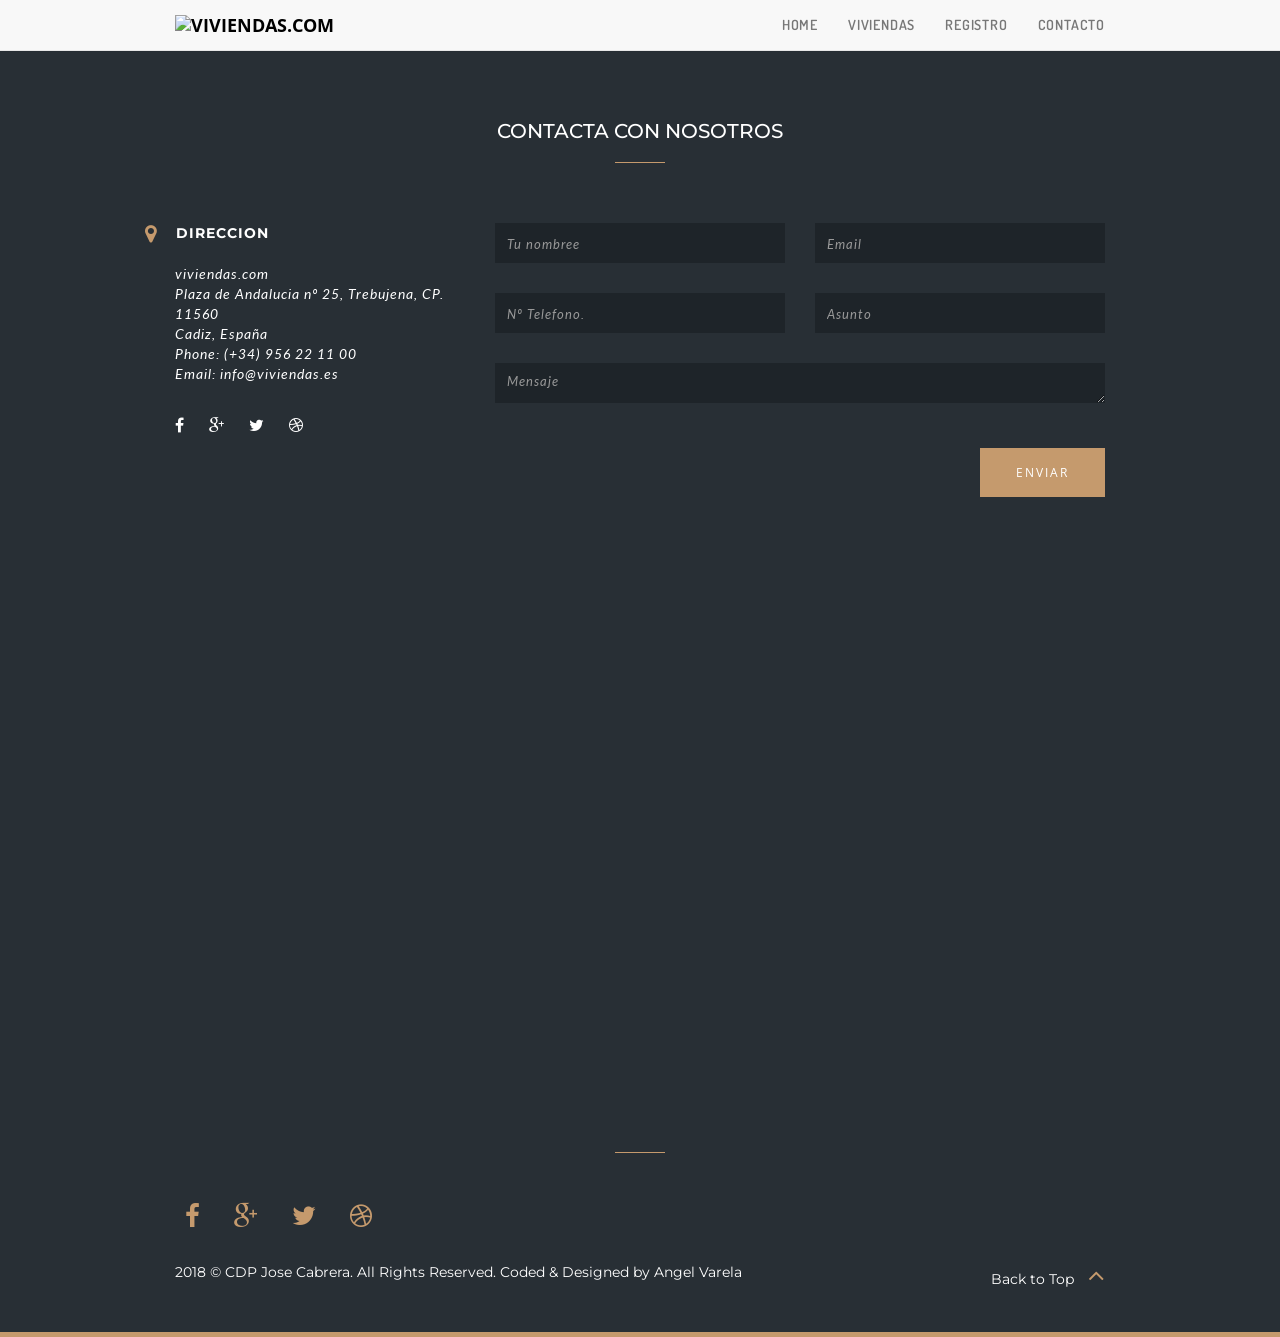
==== commit 5d37ed98: "continuando mostrar listo y datos cambiados" ====
--- a/contacto.html
+++ b/contacto.html
@@ -6,7 +6,7 @@
     <meta charset="utf-8">
     <!--[if IE]><meta http-equiv="x-ua-compatible" content="IE=9" /><![endif]-->
     <meta name="viewport" content="width=device-width, initial-scale=1">
-    <title>DEPARTAMENTO DE INFORMATICA DEL CDP JOSE CABRERA</title>
+    <title>Registro de viviendas</title>
     <meta name="description" content="Departamento de informatica del CDP Jose Cabrera">
     <meta name="keywords" content="Grado superior, Desarrollo de aplicaciones web, Instituto, Informatica">
     <meta name="author" content="Angel Varela Pruaño">
@@ -74,16 +74,16 @@
     		<span class="icon-bar"></span>
     		<span class="icon-bar"></span>
     		</button>
-    		<a class="navbar-brand page-scroll" href="#page-top"><img src="img/logo.jp" alt="CDP. Jose Cabrera" style="color:black"></a>
+    		<a class="navbar-brand page-scroll" href="#page-top"><img src="img/logo.jp" alt="viviendas.com" style="color:black"></a>
     	</div>
     	<!-- Collect the nav links, forms, and other content for toggling -->
     	<div class="collapse navbar-collapse" id="bs-example-navbar-collapse-1">
     		<ul class="nav navbar-nav navbar-right">
           <!--- Menu -->
               <li><a href="index.html" class="page-scroll">Home</a></li>
-              <li><a href="daw.html" class="page-scroll">DAW</a></li>
-              <li><a href="portfolio.html" class="page-scroll">Portfolio</a></li>
-              <li><a href="profesores.html" class="page-scroll">Profesores</a></li>
+
+              <li><a href="viviendas.php" class="page-scroll">Viviendas</a></li>
+              <li><a href="registro.html" class="page-scroll">Registro</a></li>
               <li><a href="contacto.html" class="page-scroll">Contacto</a></li>
           </ul><!--- End Menu -->
     	</div>
@@ -125,11 +125,11 @@
                   <address>
                       <strong>Direccion</strong><br>
                       <br>
-                      CDP Jose Cabrera<br>
-                      Av. de Chipiona s/n, Trebujena, CP. 11560<br>
+                      viviendas.com<br>
+                      Plaza de Andalucia nº 25, Trebujena, CP. 11560<br>
                       Cadiz, España<br>
-                      Phone: (+34) 956 39 52 63<br>
-                      Email: 11008227.edu@juntadeandalucia.es
+                      Phone: (+34) 956 22 11 00<br>
+                      Email: info@viviendas.es
 
                         <ul class="social">
                             <li><a href="#"><span class="fa fa-facebook"></span></a></li>
@@ -161,7 +161,7 @@
 
                   <div class="col-md-12">
 <br><br>
-<iframe src="https://www.google.com/maps/embed?pb=!1m14!1m8!1m3!1d2684.1239016252066!2d-6.178252356528015!3d36.86691570247935!3m2!1i1024!2i768!4f13.1!3m3!1m2!1s0x0%3A0x3eb7adb486ce0f1e!2sCentro+Docente+Jos%C3%A9+Cabrera!5e0!3m2!1ses!2ses!4v1515756739880" width="100%" height="450" frameborder="0" style="border:0" allowfullscreen></iframe>
+<iframe src="https://www.google.com/maps/embed?pb=!1m18!1m12!1m3!1d3191.8090165782605!2d-6.1788686849298555!3d36.87098997993405!2m3!1f0!2f0!3f0!3m2!1i1024!2i768!4f13.1!3m3!1m2!1s0xd0de9370868fa5f%3A0x1f9b767687ff6914!2sPlaza+de+Andaluc%C3%ADa%2C+25%2C+11560+Trebujena%2C+C%C3%A1diz!5e0!3m2!1ses!2ses!4v1519900480728" width="100%" height="450" frameborder="0" style="border:0" allowfullscreen></iframe>
 </div>
 
             </div>
@@ -171,15 +171,15 @@
     <nav id="footer">
         <div class="container">
           <hr>
-<a class="navbar-brand page-scroll" href="index.html"><img src="img/logo.jpg" alt="CDP. Jose Cabrera" style="color:black"></a>
-
-          <ul class="social" style="float:right">
+
+
+          <ul class="social">
               <li><a href="#"><span class="fa fa-facebook"></span></a></li>
               <li><a href="#"><span class="fa fa-google-plus"></span></a></li>
               <li><a href="#"><span class="fa fa-twitter"></span></a></li>
               <li><a href="#"><span class="fa fa-dribbble"></span></a></li>
             </ul>
-<br><br><br><br><br><br><br>
+<br>
              <div class="pull-left">
                 <p>2018 © CDP Jose Cabrera. All Rights Reserved. Coded & Designed by <a href="http://www.agvarelapru.esy.es">Angel Varela</a></p>
             </div>
